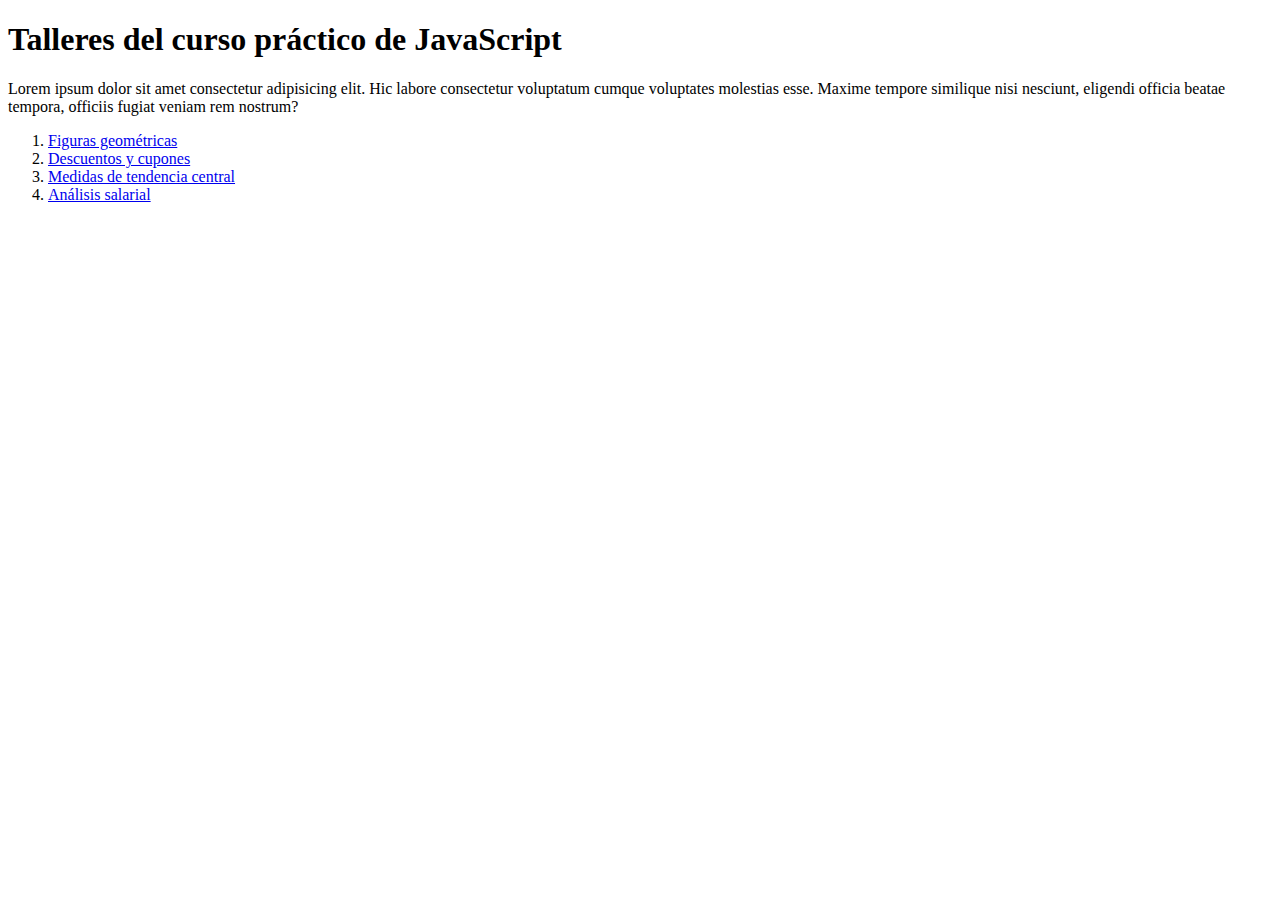
==== index.html @ 1856ff6c "proyecto practico con talleres" ====
<!DOCTYPE html>
<html lang="en">

<head>
    <meta charset="UTF-8">
    <meta http-equiv="X-UA-Compatible" content="IE=edge">
    <meta name="viewport" content="width=device-width, initial-scale=1.0">
    <title>Home | Curso JS</title>
</head>

<body>
    <header>
        <h1>Talleres del curso práctico de JavaScript</h1>
        <p>Lorem ipsum dolor sit amet consectetur adipisicing elit. Hic labore consectetur voluptatum cumque voluptates molestias esse. Maxime tempore similique nisi nesciunt, eligendi officia beatae tempora, officiis fugiat veniam rem nostrum?</p>
    </header>
    <section>
        <nav>
            <ol>
                <li>
                    <a href="./figurasGeometricas/figuras.html">Figuras geométricas</a>
                </li>
                <li>
                    <a href="./descuentos/descuentos.html">Descuentos y cupones</a>
                </li>
                <li>
                    <a href="./MedidasTendenciaCentral/medidasTendenciaCentral.html">Medidas de tendencia  central</a>
                </li>
                <li>
                    <a href="./analisisSalarial/salario.html">Análisis salarial</a>
                </li>
            </ol>
        </nav>
    </section>
</body>

</html>
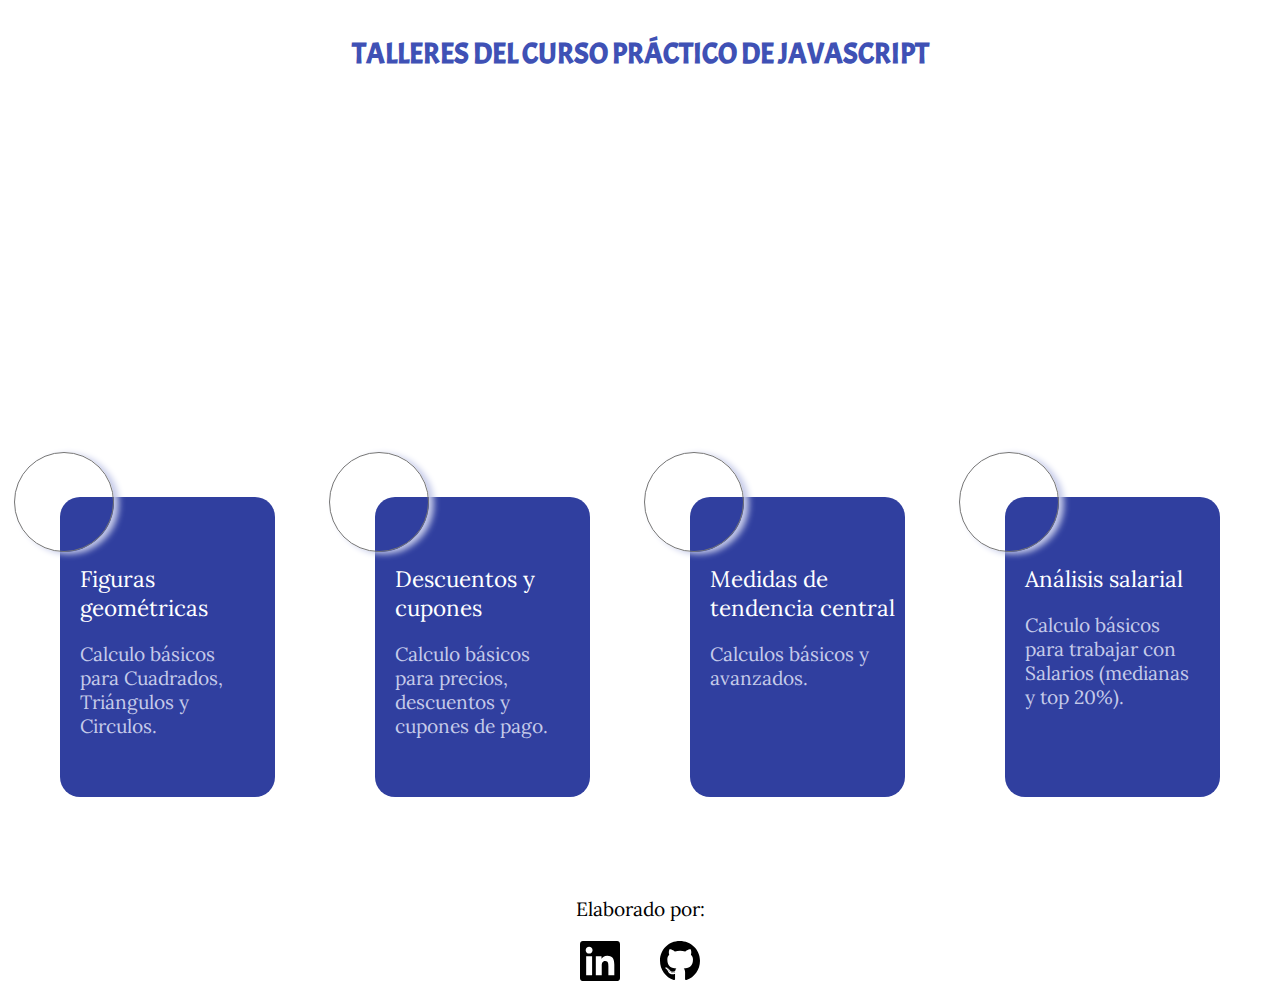
==== commit dc2c8d49: "estilos aplicados a la pagina index" ====
--- a/index.html
+++ b/index.html
@@ -6,31 +6,56 @@
     <meta http-equiv="X-UA-Compatible" content="IE=edge">
     <meta name="viewport" content="width=device-width, initial-scale=1.0">
     <title>Home | Curso JS</title>
+    <link rel="preconnect" href="https://fonts.googleapis.com">
+    <link rel="preconnect" href="https://fonts.gstatic.com" crossorigin>
+    <link href="https://fonts.googleapis.com/css2?family=Acme&family=Lora:wght@500;700&display=swap" rel="stylesheet">
+    <link rel="stylesheet" href="./style.css">
 </head>
 
 <body>
     <header>
-        <h1>Talleres del curso práctico de JavaScript</h1>
-        <p>Lorem ipsum dolor sit amet consectetur adipisicing elit. Hic labore consectetur voluptatum cumque voluptates molestias esse. Maxime tempore similique nisi nesciunt, eligendi officia beatae tempora, officiis fugiat veniam rem nostrum?</p>
+        <h1>TALLERES DEL CURSO PRÁCTICO DE JAVASCRIPT</h1>
+        <span class="computer-img"></span>
     </header>
-    <section>
-        <nav>
-            <ol>
-                <li>
-                    <a href="./figurasGeometricas/figuras.html">Figuras geométricas</a>
-                </li>
-                <li>
-                    <a href="./descuentos/descuentos.html">Descuentos y cupones</a>
-                </li>
-                <li>
-                    <a href="./MedidasTendenciaCentral/medidasTendenciaCentral.html">Medidas de tendencia  central</a>
-                </li>
-                <li>
-                    <a href="./analisisSalarial/salario.html">Análisis salarial</a>
-                </li>
-            </ol>
-        </nav>
-    </section>
+
+    <main>
+        <section class="talleres-container">
+            <section>
+                <span class="figurasGeometricas"></span>
+                <a id="figuras" href="./figurasGeometricas/figuras.html">Figuras geométricas</a>
+                <p>Calculo básicos para Cuadrados, Triángulos y Circulos.</p>
+            </section>
+            <section>
+                <span class="descuentos"></span>
+                <a href="./descuentos/descuentos.html">Descuentos y cupones</a>
+                <p>Calculo básicos para precios, descuentos y cupones de pago.</p>
+            </section>
+            <section>
+                <span class="mediasTendenciaCentral"></span>
+                <a href="./MedidasTendenciaCentral/medidasTendenciaCentral.html">Medidas de tendencia  central</a>
+                <p>Calculos básicos y avanzados.</p>
+            </section>
+            <section>
+                <span class="analisisSalarial"></span>
+                <a href="./analisisSalarial/salario.html">Análisis salarial</a>
+                <p>Calculo básicos para trabajar con Salarios (medianas y top 20%).</p>
+            </section>
+        </section>
+
+    </main>
+
+    <footer>
+        <p>Elaborado por:</p>
+        <ul>
+            <li>
+                <a href="https://www.linkedin.com/in/akiregomez/"><span class="linkedin"></span></a>
+            </li>
+            <li>
+                <a href="https://github.com/akiregomez"><span class="github"></span></a>
+            </li>
+
+        </ul>
+    </footer>
 </body>
 
 </html>--- a/style.css
+++ b/style.css
@@ -0,0 +1,147 @@
+:root {
+    --primary-color: #3F51B5;
+    --light-primary-color: #C5CAE9;
+    --secondary-text: #757575;
+    --dark-primary-color: #303F9F;
+}
+
+* {
+    box-sizing: border-box;
+    margin: 0;
+    padding: 0;
+}
+
+html {
+    font-family: 'Lora', serif;
+}
+
+header {
+    padding-top: 20px;
+    display: grid;
+    justify-items: center;
+}
+
+header h1 {
+    color: var(--primary-color);
+    text-align: center;
+    padding: 15px;
+    font-size: 1.8rem;
+    font-weight: 700;
+    font-family: 'Acme', sans-serif;
+}
+
+span {
+    background-position: center;
+    background-size: cover;
+    background-repeat: no-repeat;
+    display: inline-block;
+}
+
+header .computer-img {
+    background-image: url("https://images.pexels.com/photos/7818230/pexels-photo-7818230.jpeg?auto=compress&cs=tinysrgb&w=1260&h=750&dpr=1");
+    width: 300px;
+    height: 300px;
+    border-radius: 50%;
+    box-shadow: var(--divider-colors) 5px 6px 8px;
+}
+
+main .talleres-container {
+    display: grid;
+    grid-template-columns: repeat(auto-fit, minmax(280px, 1fr));
+    margin-top: 50px;
+    padding: 10px;
+}
+
+.talleres-container section span {
+    width: 100px;
+    height: 100px;
+    border-radius: 50%;
+    position: absolute;
+    top: -45px;
+    border: 1px solid var(--secondary-text);
+    box-shadow: var(--light-primary-color) 5px 2px 6px;
+    left: -46px;
+}
+
+.talleres-container section {
+    list-style: none;
+    min-height: 300px;
+    margin: 50px;
+    background-color: var(--dark-primary-color);
+    border-radius: 20px;
+    position: relative;
+}
+
+.talleres-container section a {
+    text-decoration: none;
+    color: white;
+    padding-top: 20px;
+    display: inline-block;
+    padding-top: 67px;
+    font-size: 1.4rem;
+    padding-left: 20px;
+}
+
+.talleres-container section a:hover {
+    color: rgb(0, 240, 252);
+}
+
+.talleres-container section p {
+    font-size: 1.2rem;
+    color: var(--light-primary-color);
+    padding: 20px;
+}
+
+.talleres-container .figurasGeometricas {
+    background-image: url('https://www.pngkit.com/png/detail/95-954738_geometric-shapes-in-3-dimensions-figuras-geometricas-3d.png');
+}
+
+.talleres-container .descuentos {
+    background-image: url('https://thumbs.dreamstime.com/b/ejemplo-de-la-etiqueta-d-de-las-compras-del-precio-78088517.jpg');
+}
+
+.talleres-container .mediasTendenciaCentral {
+    background-image: url('https://static.vecteezy.com/system/resources/previews/000/462/007/non_2x/business-graph-3d-vector.jpg');
+}
+
+.talleres-container .analisisSalarial {
+    background-image: url('https://www.semana.com/resizer/BhWbVoXY4SJzo5DhfdX7QFWtG-I=/1200x675/filters:format(jpg):quality(50)//cloudfront-us-east-1.images.arcpublishing.com/semana/6OKW2STXGVGKJB5YPY3KL5VWQE.jpg');
+}
+
+footer {
+    margin-top: 20px;
+    padding: 20px;
+}
+
+footer p {
+    font-size: 1.2rem;
+    text-align: center;
+    margin-bottom: 20px;
+}
+
+footer ul {
+    display: flex;
+    justify-content: center;
+}
+
+footer ul li {
+    list-style: none;
+}
+
+footer span {
+    background-position: center;
+    background-repeat: no-repeat;
+    background-size: cover;
+    width: 40px;
+    height: 40px;
+    display: inline-block;
+}
+
+footer .linkedin {
+    background-image: url(./descuentos/icons/linkedin-brands.svg);
+}
+
+footer .github {
+    background-image: url(./descuentos/icons/github-brands.svg);
+    margin-left: 40px;
+}